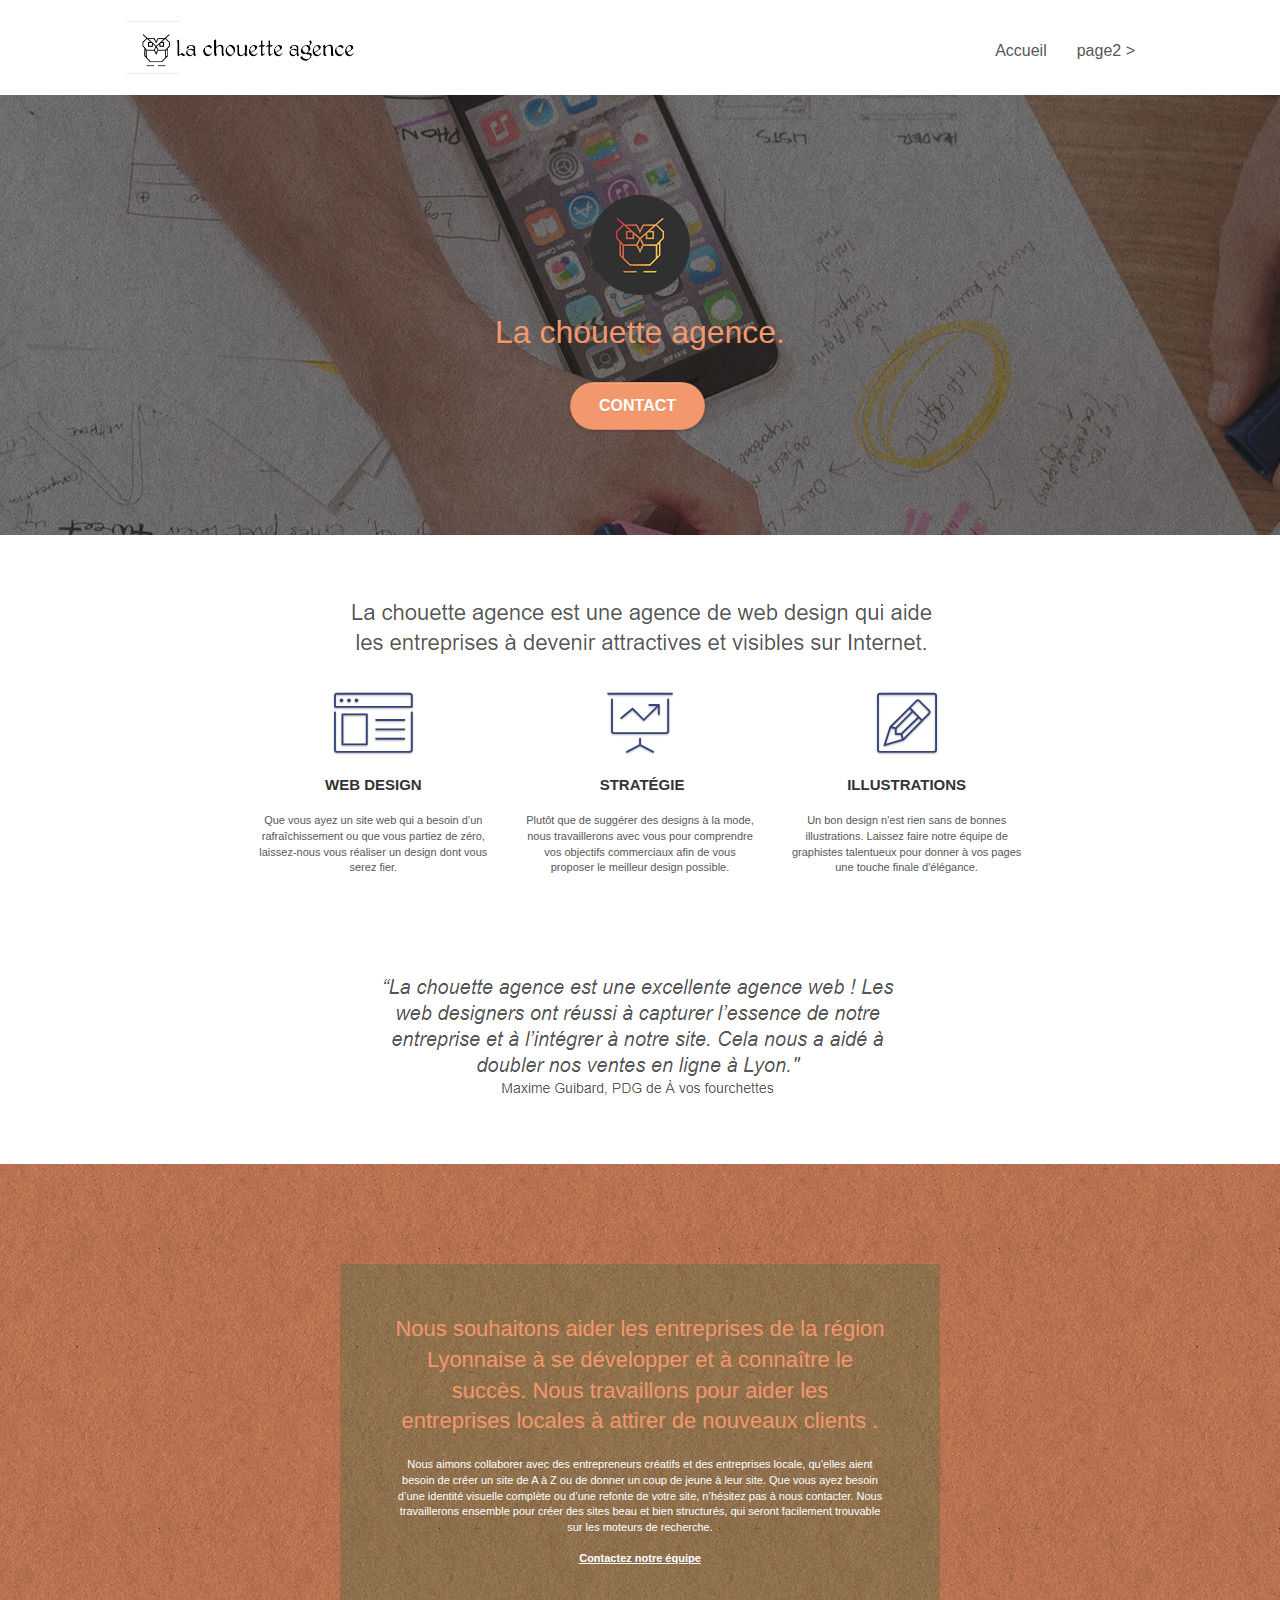
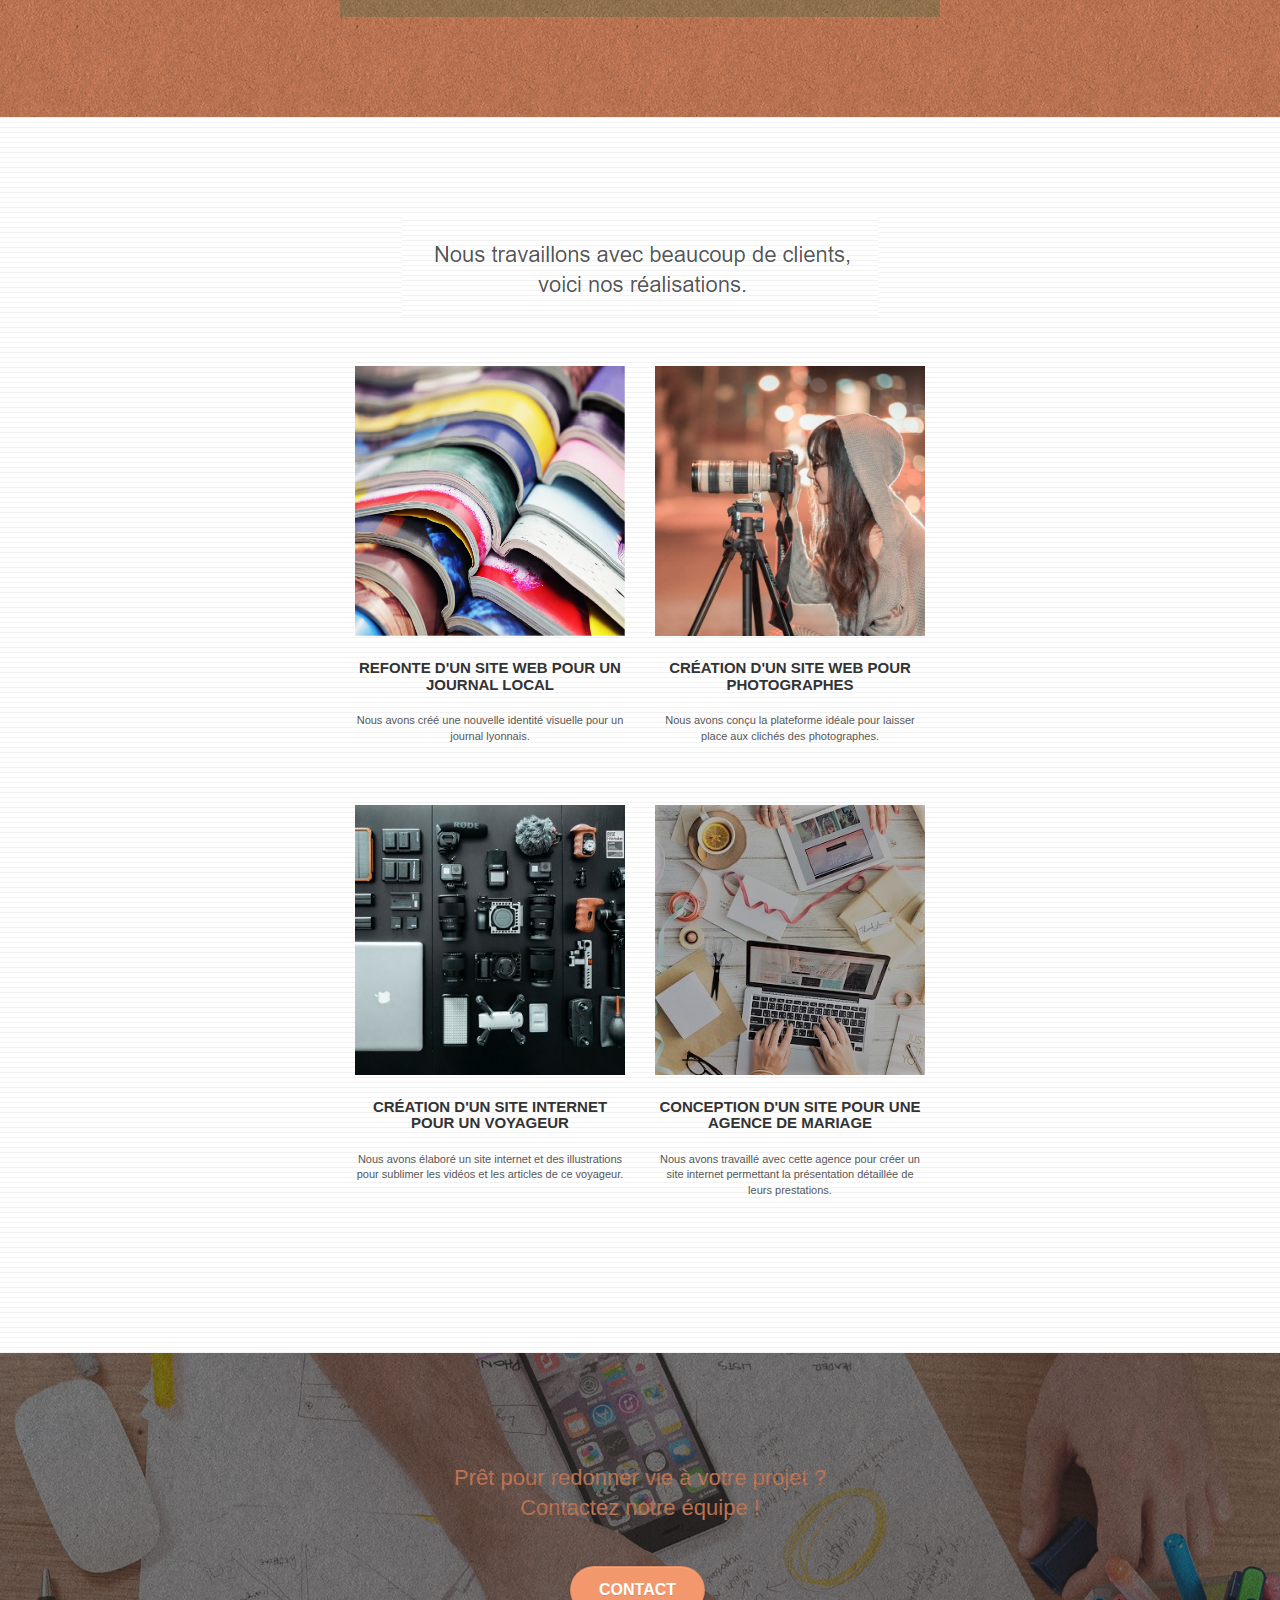
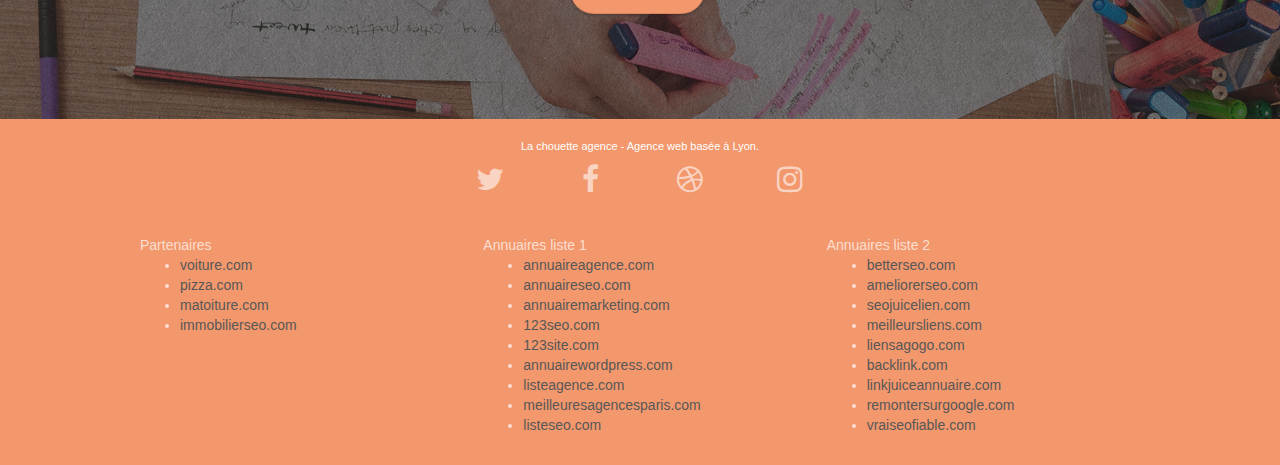
==== P4_02_code_source/index.html @ f6b71090 "first commit" ====
<!doctype html>
<html lang="Default">
<head>
    <meta charset="utf-8">
    <meta name="keywords" content="seo, google, site web, site internet, agence design paris, agence design, agence design,agence design,agence design,agence design,agence design,agence design,agence design,agence design">
    <meta name="description" content="">
    <meta name="viewport" content="width=device-width, initial-scale=1.0, viewport-fit=cover">
    <link rel="shortcut icon" type="image/png" href="favicon.jpg">
    
	<link rel="stylesheet" type="text/css" href="./css/bootstrap.css">
	<link rel="stylesheet" type="text/css" href="style.css">
	<link rel="stylesheet" type="text/css" href="./css/font-awesome.css">
	<link rel="stylesheet" type="text/css" href="./css/et-line.css">
	
    
	<script src="./js/jquery-2.1.0.js"></script>
	<script src="./js/bootstrap.js"></script>
	<script src="./js/blocs.js"></script>
	<script src="./js/jquery.touchSwipe.js" defer></script>
	<script src="./js/gmaps.js"></script>

    <title>.</title>

    
<!-- Analytics -->
 
<!-- Analytics END -->
    
</head>
<body>
<!-- Principal conteneur -->
<div class="page-container">
    
<!-- bloc-0 -->
<div class="bloc bgc-white l-bloc " id="bloc-0">
	<header class="container bloc-sm">

		<nav class="navbar row">
			<div class="navbar-header">
				<div class="keywords" style="color:#cccccc;font-size:1px;">Agence web à paris, stratégie web, web design, illustrations, design de site web, site web, web, internet, site internet, site</div>
				<a class="navbar-brand" href="index.html"><img src="img/la-chouette-agence.png" alt="paris web design logo agence web meilleure agence" height="40" /></a>
				<div class="keywords" style="color:#cccccc;font-size:1px;">Agence web à paris, stratégie web, web design, illustrations, design de site web, site web, web, internet, site internet, site</div>
				<button id="nav-toggle" type="button" class="ui-navbar-toggle navbar-toggle" data-toggle="collapse" data-target=".navbar-1">
					<span class="sr-only">Toggle navigation</span><span class="icon-bar"></span><span class="icon-bar"></span><span class="icon-bar"></span>
				</button>
			</div>
			<div class="collapse navbar-collapse navbar-1 special-dropdown-nav">
				<ul class="site-navigation nav navbar-nav">
					<li>
						<a href="index.html">Accueil</a>
					</li>
					<li>
					</li>
					<li>
						<a href="page2.html">page2 &gt;</a>
					</li>
				</ul>
			</div>
		</nav>
	</header>
</div>
<!-- bloc-0 END -->

<!-- bloc-1-presentation -->
<div class="bloc bgc-dark-slate-blue bg-banniere d-bloc bg-t-edge bloc-bg-texture texture-paper b-parallax" id="bloc-1-hero">
	<div class="container bloc-lg">
		<div class="row tight-width-whitespace">
			<div class="col-sm-12">
				<img src="img/logo.png" class="center-block image-resize-mode" width="100" alt="La chouette agence, agence web paris, création logo paris" />
				<h1 class="text-center hero-bloc-text tc-white ">
					La chouette agence.
				</h1>
				<div class="text-center">
					<a href="page2.html" class="btn btn-lg btn-clean btn-rd cta-hero btn-atomic-tangerine" id="cta-hero">Contact</a>
				</div>
			</div>
		</div>
	</div>
</div>
<!-- bloc-1-presentation END -->

<!-- bloc-2-services -->
<div class="bloc bgc-white l-bloc" id="bloc-2-services">
	<div class="container bloc-md">
		<div class="row">
			<div class="col-sm-12 text-center">
				<img alt="agence web, agence web paris, web design paris, stratégie web" src="img/title.png" />
			</div>
		</div>
		<div class="row voffset-lg med-width-whitespace">
			<div class="col-sm-4">
				<div class="text-center">
					<span class="et-icon-browser sm-shadow icon-dark-slate-blue icons icon-lg"></span>
				</div>
				<h3 class="mg-md text-center">
					Web design
				</h3>
				<p class="text-center ">
					Que vous ayez un site web qui a besoin d&rsquo;un rafraîchissement ou que vous partiez de zéro, laissez-nous vous réaliser un design dont vous serez fier.
				</p>
			</div>
			<div class="col-sm-4">
				<div class="text-center">
					<span class="et-icon-presentation sm-shadow icon-dark-slate-blue icons icon-lg"></span>
				</div>
				<h3 class="mg-md text-center">
					&nbsp;Stratégie
				</h3>
				<p class="text-center ">
					Plutôt que de suggérer des designs à la mode, nous travaillerons avec vous pour comprendre vos objectifs commerciaux afin de vous proposer le meilleur design possible.<br>
				</p>
			</div>
			<div class="col-sm-4">
				<div class="text-center">
					<span class="et-icon-edit sm-shadow icon-dark-slate-blue icons icon-lg"></span>
				</div>
				<h3 class="mg-md text-center">
					Illustrations
				</h3>
				<p class="text-center ">
					Un bon design n'est rien sans de bonnes illustrations. Laissez faire notre équipe de graphistes talentueux pour donner à vos pages une touche finale d'élégance.
				</p>
			</div>
		</div>
		<div class="row voffset-lg voffset">
			<div class="col-xs-12 col-md-8 col-md-offset-2 text-center">
				<img alt="agence web, agence web paris, web design paris, stratégie web" src="img/citation.png" />

			</div>
		</div>
	</div>
</div>
<!-- bloc-2-services END -->

<!-- bloc-3-what-i-do -->
<div class="bloc tc-white bgc-atomic-tangerine bg-presentation d-bloc bloc-bg-texture texture-paper b-parallax" id="bloc-3-what-i-do">
	<div class="container bloc-lg">
		<div class="row tight-width-whitespace black-background">
			<div class="col-sm-12">
				<h2 class="mg-md text-center tc-white">
					Nous souhaitons aider les entreprises de la région Lyonnaise à se développer et à connaître le succès. Nous travaillons pour aider les entreprises locales à attirer de nouveaux clients .<br>
				</h2>
				<p class="text-center white">
					Nous aimons collaborer avec des entrepreneurs créatifs et des entreprises locale, qu’elles aient besoin de créer un site de A à Z ou de donner un coup de jeune à leur site. Que vous ayez besoin d’une identité visuelle complète ou d’une refonte de votre site, n’hésitez pas à nous contacter. Nous travaillerons ensemble pour créer des sites beau et bien structurés, qui seront facilement trouvable sur les moteurs de recherche. <br><br><a class="ltc-white bold-link" href="page2.html">Contactez notre équipe</a><br>
				</p>
			</div>
		</div>
	</div>
</div>
<!-- bloc-3-what-i-do END -->

<!-- bloc-4-portfolio -->
<div class="bloc bgc-white bg-lines-h2-bg bg-repeat l-bloc" id="bloc-4-portfolio">
	<div class="container bloc-lg">
		<div class="row">
			<div class="col-sm-12 text-center">
				<img alt="agence web, agence web paris, web design paris, stratégie web" src="img/title2.png" />
			</div>
		</div>
		<div class="row tight-width-whitespace portfolio-row">
			<div class="col-sm-6">
				<a href="#" data-lightbox="img/1.jpg" data-gallery-id="gallery-1" data-caption="Refonte d'un site web pour un journal local" data-frame="snapshot-lb"><img src="img/1.jpg" alt="paris web design logo agence web meilleure agence et refonte site web journal" class="img-responsive portfolio-thumb" /></a>
				<h3 class="mg-md text-center">
					Refonte d'un site web pour un journal local
				</h3>
				<p class="text-center">
					Nous avons créé une nouvelle identité visuelle pour un journal lyonnais.
				</p>
			</div>
			<div class="col-sm-6">
				<a href="#" data-lightbox="img/2.jpg" data-gallery-id="gallery-1" data-caption="Création d'un site web pour photographes" data-frame="snapshot-lb"><img src="img/2.jpg" class="img-responsive portfolio-thumb" alt="paris web design logo agence web meilleure agence, Création d'un site web pour photographes" /></a>
				<h3 class="mg-md text-center">
					Création d'un site web pour photographes
				</h3>
				<p class="text-center">
					Nous avons conçu la plateforme idéale pour laisser place aux clichés des photographes.
				</p>
			</div>
		</div>
		<div class="row tight-width-whitespace portfolio-row">
			<div class="col-sm-6">
				<a href="#" data-lightbox="img/3.bmp" data-gallery-id="gallery-1" data-caption="Création d'un site internet pour un voyageur" data-frame="snapshot-lb"><img src="img/3.bmp" class="img-responsive portfolio-thumb" alt="paris web design logo agence web meilleure agence, Création d'un site web pour voyageur"/></a>
				<h3 class="mg-md text-center">
					Création d'un site internet pour un voyageur
				</h3>
				<p class="text-center">
					Nous avons élaboré un site internet et des illustrations pour sublimer les vidéos et les articles de ce voyageur.
				</p>
			</div>
			<div class="col-sm-6">
				<a href="#" data-lightbox="img/4.bmp" data-gallery-id="gallery-1" data-caption="Conception d'un site pour une agence de mariage" data-frame="snapshot-lb"><img src="img/4.bmp" class="img-responsive portfolio-thumb" alt="paris web design logo agence web meilleure agence, Création d'un site web pour agence de mariage" /></a>
				<h3 class="mg-md text-center">
					Conception d'un site pour une agence de mariage
				</h3>
				<p class="text-center">
					Nous avons travaillé avec cette agence pour créer un site internet permettant la présentation détaillée de leurs prestations.
				</p>
			</div>
		</div>
	</div>
</div>
<!-- bloc-4-portfolio END -->

<!-- bloc-5-cta -->
<div class="bloc bgc-dark-slate-blue bg-banniere d-bloc bloc-bg-texture texture-paper" id="bloc-5-cta">
	<div class="container bloc-lg">
		<div class="row">
			<h2 class="mg-md text-center tc-white">
				Prêt pour redonner vie à votre projet ?<br>Contactez notre équipe !
			</h2>
			<div class="col-sm-12 text-center">
				<a href="page2.html" class="btn btn-atomic-tangerine btn-clean btn-rd btn-lg cta-hero">Contact</a>
			</div>
		</div>
	</div>
</div>
<!-- bloc-5-cta END -->

<!-- Footer - bloc-8 -->
<div class="bloc bgc-atomic-tangerine d-bloc" id="bloc-8">
	<div class="container bloc-sm">
		<div class="row">
			<div class="col-sm-12">
				<p class="text-center white">
					La chouette agence - Agence web basée à Lyon.<br>
				</p>
				<div class="row row-no-gutters social">
					<div class="col-sm-3">
						<div class="text-center">
							<a class="social" href="index.html"><span class="fa fa-twitter icon-md"></span></a>
						</div>
					</div>
					<div class="col-sm-3">
						<div class="text-center">
							<a class="social" href="index.html"><span class="fa fa-facebook icon-md"></span></a>
						</div>
					</div>
					<div class="col-sm-3">
						<div class="text-center">
							<a class="social" href="index.html"><span class="fa fa-dribbble icon-md"></span></a>
						</div>
					</div>
					<div class="col-sm-3">
						<div class="text-center">
							<a class="social" href="index.html"><span class="fa fa-instagram icon-md"></span></a>
						</div>
					</div>
					<div class="keywords" style="color:#F3976C;">Agence web à paris, stratégie web, web design, illustrations, design de site web, site web, web, internet, site internet, site</div>
				</div>
				<div class="row">
					<div class="col-sm-4">
						Partenaires
							<ul>
								<li><a href="voiture.com">voiture.com</a></li>
								<li><a href="pizza.com">pizza.com</a></li>
								<li><a href="matoiture.com">matoiture.com</a></li>
								<li><a href="immobilierseo.com">immobilierseo.com</a></li>
							</ul>		
					</div>
					<div class="col-sm-4">
						Annuaires liste 1
						<ul>
							<li><a href="annuaireagence.com">annuaireagence.com</a></li>
							<li><a href="annuaireseo.com">annuaireseo.com</a></li>
							<li><a href="annuairemarketing.com">annuairemarketing.com</a></li>
							<li><a href="123seoture.com">123seo.com</a></li>
							<li><a href="123site.com">123site.com</a></li>
							<li><a href="annuairewordpress.com">annuairewordpress.com</a></li>
							<li><a href="listeagence.com">listeagence.com</a></li>
							<li><a href="meilleuresagencesparis.com">meilleuresagencesparis.com</a></li>
							<li><a href="listeseo.com">listeseo.com</a></li>
						</ul>
					</div>
					<div class="col-sm-4">
						Annuaires liste 2
						<ul>
							<li><a href="betterseo.com">betterseo.com</a></li>
							<li><a href="ameliorerseo.com">ameliorerseo.com</a></li>
							<li><a href="seojuicelien.com">seojuicelien.com</a></li>
							<li><a href="meilleursliens.com">meilleursliens.com</a></li>
							<li><a href="liensagogo.com">liensagogo.com</a></li>
							<li><a href="backlink.com">backlink.com</a></li>
							<li><a href="linkjuiceannuaire.com">linkjuiceannuaire.com</a></li>
							<li><a href="remontersurgoogle.com">remontersurgoogle.com</a></li>
							<li><a href="vraiseofiable.com">vraiseofiable.com</a></li>
						</ul>
					</div>
				</div>
			</div>
		</div>
	</div>
</div>
<!-- Footer - bloc-8 END -->

</div>
<!-- Principal conteneur END -->
    

</body>
</html>
---- P4_02_code_source/style.css ----
body {
    margin: 0;
    padding: 0;
    background: #FFF;
    overflow-x: hidden;
    -webkit-font-smoothing: antialiased;
    -moz-osx-font-smoothing: grayscale;
}

a,
button {
    transition: all .3s ease-in-out;
    outline: none!important;
}

a:hover {
    text-decoration: none;
    cursor: pointer;
}

#page-loading-blocs-notifaction {
    position: fixed;
    top: 0;
    bottom: 0;
    width: 100%;
    z-index: 100000;
    background: #FFFFFF url("img/pageload-spinner.gif") no-repeat center center;
}

.bloc {
    width: 100%;
    clear: both;
    background: 50% 50% no-repeat;
    padding: 0 50px;
    -webkit-background-size: cover;
    -moz-background-size: cover;
    -o-background-size: cover;
    background-size: cover;
    position: relative;
}

.bloc .container {
    padding-left: 0;
    padding-right: 0;
}

.bloc-lg {
    padding: 100px 50px;
}

.bloc-md {
    padding: 50px;
}

.bloc-sm {
    padding: 20px 50px;
}

.bg-center,
.bg-l-edge,
.bg-r-edge,
.bg-t-edge,
.bg-b-edge,
.bg-tl-edge,
.bg-bl-edge,
.bg-tr-edge,
.bg-br-edge,
.bg-repeat {
    -webkit-background-size: auto!important;
    -moz-background-size: auto!important;
    -o-background-size: auto!important;
    background-size: auto!important;
}

.bg-repeat {
    background: repeat;
}

.bg-t-edge {
    background: top no-repeat;
}

.bloc-bg-texture::before {
    content: "";
    background-size: 2px 2px;
    position: absolute;
    top: 0;
    bottom: 0;
    left: 0;
    right: 0;
}

.texture-paper::before {
    background: url("img/texture-paper.png");
    background-size: 280px 280px;
}

.b-parallax {
    background-attachment: fixed;
}

.d-bloc {
    color: rgba(255, 255, 255, .7);
}

.d-bloc button:hover {
    color: rgba(255, 255, 255, .9);
}

.d-bloc .icon-round,
.d-bloc .icon-square,
.d-bloc .icon-rounded,
.d-bloc .icon-semi-rounded-a,
.d-bloc .icon-semi-rounded-b {
    border-color: rgba(255, 255, 255, .9);
}

.d-bloc .divider-h span {
    border-color: rgba(255, 255, 255, .2);
}

.d-bloc .a-btn,
.d-bloc .navbar a,
.d-bloc .navbar-brand,
.d-bloc a .icon-sm,
.d-bloc a .icon-md,
.d-bloc a .icon-lg,
.d-bloc a .icon-xl,
.d-bloc h1 a,
.d-bloc h2 a,
.d-bloc h3 a,
.d-bloc h4 a,
.d-bloc h5 a,
.d-bloc h6 a,
.d-bloc p a {
    color: rgba(255, 255, 255, .6);
}

.d-bloc .a-btn:hover,
.d-bloc .navbar a:hover,
.d-bloc .navbar-brand:hover,
.d-bloc a:hover .icon-sm,
.d-bloc a:hover .icon-md,
.d-bloc a:hover .icon-lg,
.d-bloc a:hover .icon-xl,
.d-bloc h1 a:hover,
.d-bloc h2 a:hover,
.d-bloc h3 a:hover,
.d-bloc h4 a:hover,
.d-bloc h5 a:hover,
.d-bloc h6 a:hover,
.d-bloc p a:hover {
    color: rgba(255, 255, 255, 1);
}

.d-bloc .navbar-toggle .icon-bar {
    background: rgba(255, 255, 255, 1);
}

.d-bloc .btn-wire,
.d-bloc .btn-wire:hover {
    color: rgba(255, 255, 255, 1);
    border-color: rgba(255, 255, 255, 1);
}

.d-bloc .panel {
    color: rgba(0, 0, 0, .5);
}

.d-bloc .panel button:hover {
    color: rgba(0, 0, 0, .7);
}

.d-bloc .panel icon {
    border-color: rgba(0, 0, 0, .7);
}

.d-bloc .panel .divider-h span {
    border-color: rgba(0, 0, 0, .1);
}

.d-bloc .panel .a-btn {
    color: rgba(0, 0, 0, .6);
}

.d-bloc .panel .a-btn:hover {
    color: rgba(0, 0, 0, 1);
}

.d-bloc .panel .btn-wire,
.d-bloc .panel .btn-wire:hover {
    color: rgba(0, 0, 0, .7);
    border-color: rgba(0, 0, 0, .3);
}

.d-bloc .panel,
.l-bloc {
    color: rgba(0, 0, 0, .5);
}

.d-bloc .panel button:hover,
.l-bloc button:hover {
    color: rgba(0, 0, 0, .7);
}

.l-bloc .icon-round,
.l-bloc .icon-square,
.l-bloc .icon-rounded,
.l-bloc .icon-semi-rounded-a,
.l-bloc .icon-semi-rounded-b {
    border-color: rgba(0, 0, 0, .7);
}

.d-bloc .panel .divider-h span,
.l-bloc .divider-h span {
    border-color: rgba(0, 0, 0, .1);
}

.d-bloc .panel .a-btn,
.l-bloc .a-btn,
.l-bloc .navbar a,
.l-bloc .navbar-brand,
.l-bloc a .icon-sm,
.l-bloc a .icon-md,
.l-bloc a .icon-lg,
.l-bloc a .icon-xl,
.l-bloc h1 a,
.l-bloc h2 a,
.l-bloc h3 a,
.l-bloc h4 a,
.l-bloc h5 a,
.l-bloc h6 a,
.l-bloc p a {
    color: rgba(0, 0, 0, .6);
}

.d-bloc .panel .a-btn:hover,
.l-bloc .a-btn:hover,
.l-bloc .navbar a:hover,
.l-bloc .navbar-brand:hover,
.l-bloc a:hover .icon-sm,
.l-bloc a:hover .icon-md,
.l-bloc a:hover .icon-lg,
.l-bloc a:hover .icon-xl,
.l-bloc h1 a:hover,
.l-bloc h2 a:hover,
.l-bloc h3 a:hover,
.l-bloc h4 a:hover,
.l-bloc h5 a:hover,
.l-bloc h6 a:hover,
.l-bloc p a:hover {
    color: rgba(0, 0, 0, 1);
}

.l-bloc .navbar-toggle .icon-bar {
    color: rgba(0, 0, 0, .6);
}

.d-bloc .panel .btn-wire,
.d-bloc .panel .btn-wire:hover,
.l-bloc .btn-wire,
.l-bloc .btn-wire:hover {
    color: rgba(0, 0, 0, .7);
    border-color: rgba(0, 0, 0, .3);
}

.voffset {
    margin-top: 30px;
}

.voffset-lg {
    margin-top: 80px;
}

.row-no-gutters {
    margin-right: 0;
    margin-left: 0;
}

.row.row-no-gutters > [class^="col-"],
.row.row-no-gutters > [class*=" col-"] {
    padding-right: 0;
    padding-left: 0;
}

#bloc-1-hero h1 {
    font-size: 32px;
}

.navbar {
    margin-bottom: 0;
    z-index: 1;
}

.navbar-brand {
    height: auto;
    padding: 3px 15px;
    font-size: 25px;
    font-weight: normal;
    font-weight: 600;
    line-height: 44px;
}

.navbar-brand img {
    max-height: 200px;
    margin: 0 5px 0 0;
    display: inline;
}

.navbar-brand img[src$=svg] {
    min-width: 100px;
}

.nav-center .navbar-brand img {
    margin: 0;
}

.navbar .nav {
    padding-top: 2px;
    margin-right: -16px;
    float: right;
    z-index: 1;
}

.nav > li {
    float: left;
    margin-top: 4px;
    font-size: 16px;
}

.navbar-nav .open .dropdown-menu > li > a {
    text-align: inherit;
}

.nav > li a:hover,
.nav > li a:focus {
    background: transparent;
}

.navbar-toggle {
    margin: 10px 10px 0 0;
    border: 0px;
}

.navbar-toggle:hover {
    background: transparent!important;
}

.navbar-toggle .icon-bar {
    background-color: rgba(0, 0, 0, .5);
    width: 26px;
}

.nav-invert .navbar .nav {
    float: left;
}

.nav-invert .navbar-header,
.nav-invert .navbar-brand {
    float: right;
    position: relative;
    z-index: 2;
}

@media (min-width: 768px) {
    .site-navigation {
        position: absolute;
        top: 50%;
        right: 20px;
        transform: translate(0, -50%);
        -webkit-transform: translateY(-50%);
    }
    .nav > li .dropdown-menu a,
    .nav > li .dropdown-menu a:hover {
        color: #484848;
    }
    .nav-invert .site-navigation {
        left: 0;
        right: 0;
    }
    .nav-center {
        text-align: center;
    }
    .nav-center .navbar-header {
        width: 100%;
    }
    .nav-center .navbar-header,
    .nav-center .navbar-brand,
    .nav-center .nav > li {
        float: none;
        display: inline-block;
    }
    .nav-center .site-navigation {
        position: relative;
        width: 100%;
        right: 0;
        margin-right: 0px;
        margin-top: 20px;
    }
    .nav-center.mini-nav .navbar-toggle {
        float: none;
        margin: 10px auto 0;
    }
}

.nav > li > .dropdown a {
    background: none!important;
    display: block;
    padding: 14px 15px;
}

nav .caret {
    margin: 0 5px;
}

.dropdown-menu .dropdown-menu {
    top: -8px;
    left: 100%;
}

.dropdown-menu .dropmenu-flow-right {
    top: 100%;
    left: 0;
    margin-left: -1px;
    border-top-left-radius: 0;
    border-top-right-radius: 0;
}

.dropdown-menu .dropdown span {
    border: 4px solid black;
    border-top-color: transparent;
    border-right-color: transparent;
    border-bottom-color: transparent;
    margin: 6px -5px 0 0!important;
    float: right;
}

.mg-md {
    margin-top: 10px;
    margin-bottom: 20px;
}

.mg-lg {
    margin-top: 10px;
    margin-bottom: 40px;
}

.btn {
    margin: 0 5px 5px 0;
}

.btn.pull-right {
    margin: 0 0 5px 5px;
}

.btn-d,
.btn-d:hover,
.btn-d:focus {
    color: #FFF;
    background: rgba(0, 0, 0, .3);
}

button {
    outline: none!important;
}

.btn-rd {
    border-radius: 40px;
}

.btn-clean {
    border: 1px solid rgba(0, 0, 0, .08);
    border-bottom-color: rgba(0, 0, 0, .1);
    text-shadow: 0 1px 0 rgba(0, 0, 1, .1);
    box-shadow: 0 1px 3px rgba(0, 0, 1, .25), inset 0 1px 0 0 rgba(255, 255, 255, .15);
}

.icon-md {
    font-size: 30px!important;
}

.icon-lg {
    font-size: 60px!important;
}

.sm-shadow {
    text-shadow: 0 1px 2px rgba(0, 0, 0, .3);
}

.panel-sq,
.panel-sq .panel-heading,
.panel-sq .panel-footer {
    border-radius: 0;
}

.panel-rd {
    border-radius: 30px;
}

.panel-rd .panel-heading {
    border-radius: 29px 29px 0 0;
}

.panel-rd .panel-footer {
    border-radius: 0 0 29px 29px;
}

.form-control {
    border-color: rgba(0, 0, 0, .1);
    box-shadow: none;
}

.scrollToTop {
    width: 40px;
    height: 40px;
    position: fixed;
    bottom: 20px;
    right: 20px;
    opacity: 0;
    z-index: 500;
    transition: all .3s ease-in-out;
}

.scrollToTop span {
    margin-top: 6px;
}

.showScrollTop {
    font-size: 14px;
    opacity: 1;
}

a[data-lightbox] {
    position: relative;
    display: block;
    text-align: center;
}

a[data-lightbox]:hover::before {
    content: "+";
    font-family: "HelveticaNeue-Light", "Helvetica Neue Light", "Helvetica Neue", Helvetica, Arial;
    font-size: 32px;
    width: 50px;
    height: 50px;
    margin-left: -25px;
    border-radius: 50%;
    background: rgba(0, 0, 0, .6);
    color: #FFF;
    font-weight: 100;
    z-index: 1;
    position: absolute;
    top: 50%;
    transform: translateY(-50%);
    -webkit-transform: translateY(-50%);
}

a[data-lightbox]:hover img {
    opacity: 0.6;
    -webkit-animation-fill-mode: none;
    animation-fill-mode: none;
}

#lightbox-modal {
    display: flex;
    align-items: center;
}

#lightbox-modal .modal-dialog {
    width: 90%;
    max-width: 900px;
    margin: 0 auto 0;
}

#lightbox-modal .modal-dialog img {
    max-height: 90vh;
    margin: 0 auto;
}

.lightbox-caption {
    padding: 20px;
    color: #FFF;
    background: rgba(0, 0, 0, .5);
    position: absolute;
    left: 15px;
    right: 15px;
    bottom: 5px;
}

.close-lightbox {
    color: #FFF;
    font-size: 30px;
    position: absolute;
    top: 20px;
    right: 20px;
    z-index: 20;
    background: rgba(0, 0, 0, .5);
    border: none;
    line-height: 30px;
    padding: 0 9px 5px;
    opacity: 0.3;
}

.close-lightbox:hover,
.next-lightbox:hover,
.prev-lightbox:hover {
    opacity: 1.0;
    color: #FFF;
}

.next-lightbox,
.prev-lightbox {
    font-size: 20px;
    color: rgba(255, 255, 255, .9);
    background: rgba(0, 0, 0, .5);
    transition: all .2s ease-in-out;
    position: absolute;
    top: 45%;
    z-index: 1;
    opacity: 0.4;
}

.next-lightbox {
    padding: 6px 8px 1px 13px;
    right: 25px;
}

.prev-lightbox {
    padding: 6px 13px 1px 10px;
    left: 25px;
}

.snapshot-lb .modal-body {
    padding-bottom: 45px;
}

.snapshot-lb .lightbox-caption {
    padding: 0;
    color: rgba(0, 0, 0, .5);
    background: none;
}

h1,
h2,
h3,
h4,
h5,
h6,
p,
label,
.btn,
a {
    font-family: "helvetica";
    font-weight: 400;
    color: #575757!important;
}

.container {
    max-width: 1000px;
}

.hero-bloc-text {
    font-size: 38px;
}

.hero-bloc-text-sub {
    font-size: 36px;
}

.statement-bloc-text {
    line-height: 26px;
    font-style: italic;
    font-size: 20px;
    text-align: center;
    font-weight: lighter;
    max-width: 520px;
    margin: auto auto auto auto;
}

p {
    font-size: 11px;
}

.tight-width-whitespace {
    max-width: 600px;
    margin: auto auto auto auto;
}

.h1 {
    font-size: 20px;
    font-family: "Open Sans";
}

.cta-hero {
    margin-top: 22px;
    color: #FFFFFF!important;
    text-transform: uppercase;
    padding: 12px 28px 12px 28px;
    font-size: 16px;
    font-weight: 700;
}

.social {
    max-width: 400px;
    margin: auto auto auto auto;
}

h2 {
    font-size: 22px;
    line-height: 1.4em;
}

h3 {
    font-size: 15px;
    text-transform: uppercase;
    font-weight: 700;
    color: #333333!important;
}

.med-width-whitespace {
    max-width: 800px;
    margin: auto auto auto auto;
    box-shadow: 0px 0px 0px #000000;
}

h1 {
    color: #333333!important;
}

h4 {
    color: #333333!important;
}

.icons {
    margin-bottom: 14px;
    margin-top: 24px;
}

.white {
    color: #FFFFFF!important;
}

.portfolio-thumb {
    margin-bottom: 24px;
}

.portfolio-row {
    margin-bottom: 44px;
    margin-top: 50px;
}

.avatar {
    box-shadow: 0px 4px 9px rgba(0, 0, 0, 0.3);
}

.black-background {
    background-color: rgba(165, 147, 99, 0.7);
    padding: 40px 40px 40px 40px;
}

.bold-link {
    font-weight: 900;
    text-decoration: underline!important;
}

.bgc-white {
    background-color: #FFFFFF;
}

.bgc-dark-slate-blue {
    background-color: #364577;
}

.bgc-atomic-tangerine {
    background-color: #F3976C;
}

.tc-white {
    color: #F3976C!important;
}

.btn-atomic-tangerine {
    background: #F3976C;
    color: #FFFFFF!important;
}

.btn-atomic-tangerine:hover {
    background: #c27956!important;
    color: #FFFFFF!important;
}

.ltc-white {
    color: #FFFFFF!important;
}

.ltc-white:hover {
    color: #cccccc!important;
}

.ltc-atomic-tangerine {
    color: #F3976C!important;
}

.ltc-atomic-tangerine:hover {
    color: #c27956!important;
}

.icon-dark-slate-blue {
    color: #364577!important;
    border-color: #364577!important;
}

.bg-dots-bg {
    background-image: url("img/dots-bg.png");
}

.bg-lines-h2-bg {
    background-image: url("img/lines-h2-bg.png");
}

.bg-banniere {
    background-image: url("img/la-chouette-agence-banniere.jpg");
}

.bg-presentation {
    background-image: url("img/image-de-presentation.bmp");
}

@media (max-width: 1024px) {
    .bloc {
        padding-left: 20px;
        padding-right: 20px;
    }
    .bloc.full-width-bloc,
    .bloc-tile-2.full-width-bloc .container,
    .bloc-tile-3.full-width-bloc .container,
    .bloc-tile-4.full-width-bloc .container {
        padding-left: 0;
        padding-right: 0;
    }
}

@media (max-width: 992px) and (min-width: 768px) {
    .navbar .nav {
        max-width: 80%
    }
    .nav-center.navbar .nav {
        max-width: 100%
    }
}

@media only screen and (min-device-width: 768px) and (max-device-width: 1024px) and (orientation: landscape) {
    .b-parallax {
        background-attachment: scroll;
    }
}

@media only screen and (min-device-width: 1024px) and (max-device-width: 1366px) and (-webkit-min-device-pixel-ratio: 1.5) {
    .b-parallax {
        background-attachment: scroll;
    }
}

@media (max-width: 991px) {
    .container {
        width: 100%;
    }
    .b-parallax {
        background-attachment: scroll;
    }
    .page-container,
    #hero-bloc {
        overflow-x: hidden;
        position: relative;
    }
    .bloc {
        padding-left: constant(safe-area-inset-left);
        padding-right: constant(safe-area-inset-right);
    }
    .bloc-group,
    .bloc-group .bloc {
        display: block;
        width: 100%;
    }
    .bloc-fill-screen .fill-bloc-top-edge,
    .bloc-fill-screen .fill-bloc-bottom-edge {
        padding: 0 20px;
        padding-left: constant(safe-area-inset-left);
        padding-right: constant(safe-area-inset-right);
    }
}

@media (max-width: 767px) {
    .page-container {
        overflow-x: hidden;
        position: relative;
    }
    h1,
    h2,
    h3,
    h4,
    h5,
    h6,
    p,
    #disqus_thread {
        padding-left: 10px!important;
        padding-right: 10px!important;
    }
    .b-parallax {
        background-attachment: scroll;
    }
    .navbar .nav {
        padding-top: 0;
        border-top: 1px solid rgba(0, 0, 0, .2);
        float: none!important;
    }
    .navbar.row {
        margin-left: 0;
        margin-right: 0;
    }
    .site-navigation {
        position: inherit;
        transform: none;
        -webkit-transform: none;
        -ms-transform: none;
    }
    .nav > li {
        margin-top: 0;
        border-bottom: 1px solid rgba(0, 0, 0, .1);
        background: rgba(0, 0, 0, .05);
        text-align: left;
        padding-left: 15px;
        width: 100%;
    }
    .nav > li:hover {
        background: rgba(0, 0, 0, .08);
    }
    .dropdown .dropdown a .caret {
        float: none;
        margin: 5px 0 0 10px!important;
        border: 4px solid black;
        border-bottom-color: transparent;
        border-right-color: transparent;
        border-left-color: transparent;
    }
    #hero-bloc .navbar .nav {
        background: rgba(0, 0, 0, .8);
    }
    #hero-bloc .navbar .nav a {
        color: rgba(255, 255, 255, .6);
    }
    .hero {
        padding: 50px 0;
    }
    .hero-nav {
        left: -1px;
        right: -1px;
    }
    .navbar-collapse {
        padding: 0;
        overflow-x: hidden;
        -webkit-box-shadow: none;
        box-shadow: none;
    }
    .navbar-brand img {
        max-height: 40px;
        width: auto;
    }
    .nav-invert .navbar-header {
        float: none;
        width: 100%;
    }
    .nav-invert .navbar-toggle {
        float: left;
        margin-left: 10px;
    }
    .bloc {
        padding-left: 0;
        padding-right: 0;
    }
    .bloc-xxl,
    .bloc-xl,
    .bloc-lg {
        padding: 40px 0;
    }
    .bloc-sm,
    .bloc-md {
        padding-left: 0;
        padding-right: 0;
    }
    .bloc-tile-2 .container,
    .bloc-tile-3 .container,
    .bloc-tile-4 .container,
    .bloc-fill-screen .fill-bloc-top-edge,
    .bloc-fill-screen .fill-bloc-bottom-edge {
        padding-left: 0;
        padding-right: 0;
    }
    .a-block {
        padding: 0 10px;
    }
    .btn-dwn {
        display: none;
    }
    .voffset {
        margin-top: 5px;
    }
    .voffset-md {
        margin-top: 20px;
    }
    .voffset-lg {
        margin-top: 30px;
    }
    form {
        padding: 5px;
    }
    .close-lightbox {
        display: inline-block;
    }
    .blocsapp-device-iphone5 {
        background-size: 216px 425px;
        padding-top: 60px;
        width: 216px;
        height: 425px;
    }
    .blocsapp-device-iphone5 img {
        width: 180px;
        height: 320px;
    }
}

@media (max-width: 400px) {
    .bloc {
        padding-left: 0;
        padding-right: 0;
    }
}

@media (max-width: 767px) {
    .bloc-mob-center-text {
        text-align: center;
    }
}
---- P4_02_code_source/css/et-line.css ----
@font-face {
    font-family: et-line;
    src: url(../fonts/et-line.eot);
    src: url(../fonts/et-line.eot?#iefix) format('embedded-opentype'), url(../fonts/et-line.woff) format('woff'), url(../fonts/et-line.ttf) format('truetype'), url(../fonts/et-line.svg#et-line) format('svg');
    font-weight: 400;
    font-style: normal
}

.et-icon-adjustments,
.et-icon-alarmclock,
.et-icon-anchor,
.et-icon-aperture,
.et-icon-attachment,
.et-icon-bargraph,
.et-icon-basket,
.et-icon-beaker,
.et-icon-bike,
.et-icon-book-open,
.et-icon-briefcase,
.et-icon-browser,
.et-icon-calendar,
.et-icon-camera,
.et-icon-caution,
.et-icon-chat,
.et-icon-circle-compass,
.et-icon-clipboard,
.et-icon-clock,
.et-icon-cloud,
.et-icon-compass,
.et-icon-desktop,
.et-icon-dial,
.et-icon-document,
.et-icon-documents,
.et-icon-download,
.et-icon-dribbble,
.et-icon-edit,
.et-icon-envelope,
.et-icon-expand,
.et-icon-facebook,
.et-icon-flag,
.et-icon-focus,
.et-icon-gears,
.et-icon-genius,
.et-icon-gift,
.et-icon-global,
.et-icon-globe,
.et-icon-googleplus,
.et-icon-grid,
.et-icon-happy,
.et-icon-hazardous,
.et-icon-heart,
.et-icon-hotairballoon,
.et-icon-hourglass,
.et-icon-key,
.et-icon-laptop,
.et-icon-layers,
.et-icon-lifesaver,
.et-icon-lightbulb,
.et-icon-linegraph,
.et-icon-linkedin,
.et-icon-lock,
.et-icon-magnifying-glass,
.et-icon-map,
.et-icon-map-pin,
.et-icon-megaphone,
.et-icon-mic,
.et-icon-mobile,
.et-icon-newspaper,
.et-icon-notebook,
.et-icon-paintbrush,
.et-icon-paperclip,
.et-icon-pencil,
.et-icon-phone,
.et-icon-picture,
.et-icon-pictures,
.et-icon-piechart,
.et-icon-presentation,
.et-icon-pricetags,
.et-icon-printer,
.et-icon-profile-female,
.et-icon-profile-male,
.et-icon-puzzle,
.et-icon-quote,
.et-icon-recycle,
.et-icon-refresh,
.et-icon-ribbon,
.et-icon-rss,
.et-icon-sad,
.et-icon-scissors,
.et-icon-scope,
.et-icon-search,
.et-icon-shield,
.et-icon-speedometer,
.et-icon-strategy,
.et-icon-streetsign,
.et-icon-tablet,
.et-icon-target,
.et-icon-telescope,
.et-icon-toolbox,
.et-icon-tools,
.et-icon-tools-2,
.et-icon-trophy,
.et-icon-tumblr,
.et-icon-twitter,
.et-icon-upload,
.et-icon-video,
.et-icon-wallet,
.et-icon-wine {
    font-family: et-line;
    speak: none;
    font-style: normal;
    font-weight: 400;
    font-variant: normal;
    text-transform: none;
    line-height: 1;
    -webkit-font-smoothing: antialiased;
    -moz-osx-font-smoothing: grayscale;
    display: inline-block
}

.et-icon-mobile:before {
    content: "\e000"
}

.et-icon-laptop:before {
    content: "\e001"
}

.et-icon-desktop:before {
    content: "\e002"
}

.et-icon-tablet:before {
    content: "\e003"
}

.et-icon-phone:before {
    content: "\e004"
}

.et-icon-document:before {
    content: "\e005"
}

.et-icon-documents:before {
    content: "\e006"
}

.et-icon-search:before {
    content: "\e007"
}

.et-icon-clipboard:before {
    content: "\e008"
}

.et-icon-newspaper:before {
    content: "\e009"
}

.et-icon-notebook:before {
    content: "\e00a"
}

.et-icon-book-open:before {
    content: "\e00b"
}

.et-icon-browser:before {
    content: "\e00c"
}

.et-icon-calendar:before {
    content: "\e00d"
}

.et-icon-presentation:before {
    content: "\e00e"
}

.et-icon-picture:before {
    content: "\e00f"
}

.et-icon-pictures:before {
    content: "\e010"
}

.et-icon-video:before {
    content: "\e011"
}

.et-icon-camera:before {
    content: "\e012"
}

.et-icon-printer:before {
    content: "\e013"
}

.et-icon-toolbox:before {
    content: "\e014"
}

.et-icon-briefcase:before {
    content: "\e015"
}

.et-icon-wallet:before {
    content: "\e016"
}

.et-icon-gift:before {
    content: "\e017"
}

.et-icon-bargraph:before {
    content: "\e018"
}

.et-icon-grid:before {
    content: "\e019"
}

.et-icon-expand:before {
    content: "\e01a"
}

.et-icon-focus:before {
    content: "\e01b"
}

.et-icon-edit:before {
    content: "\e01c"
}

.et-icon-adjustments:before {
    content: "\e01d"
}

.et-icon-ribbon:before {
    content: "\e01e"
}

.et-icon-hourglass:before {
    content: "\e01f"
}

.et-icon-lock:before {
    content: "\e020"
}

.et-icon-megaphone:before {
    content: "\e021"
}

.et-icon-shield:before {
    content: "\e022"
}

.et-icon-trophy:before {
    content: "\e023"
}

.et-icon-flag:before {
    content: "\e024"
}

.et-icon-map:before {
    content: "\e025"
}

.et-icon-puzzle:before {
    content: "\e026"
}

.et-icon-basket:before {
    content: "\e027"
}

.et-icon-envelope:before {
    content: "\e028"
}

.et-icon-streetsign:before {
    content: "\e029"
}

.et-icon-telescope:before {
    content: "\e02a"
}

.et-icon-gears:before {
    content: "\e02b"
}

.et-icon-key:before {
    content: "\e02c"
}

.et-icon-paperclip:before {
    content: "\e02d"
}

.et-icon-attachment:before {
    content: "\e02e"
}

.et-icon-pricetags:before {
    content: "\e02f"
}

.et-icon-lightbulb:before {
    content: "\e030"
}

.et-icon-layers:before {
    content: "\e031"
}

.et-icon-pencil:before {
    content: "\e032"
}

.et-icon-tools:before {
    content: "\e033"
}

.et-icon-tools-2:before {
    content: "\e034"
}

.et-icon-scissors:before {
    content: "\e035"
}

.et-icon-paintbrush:before {
    content: "\e036"
}

.et-icon-magnifying-glass:before {
    content: "\e037"
}

.et-icon-circle-compass:before {
    content: "\e038"
}

.et-icon-linegraph:before {
    content: "\e039"
}

.et-icon-mic:before {
    content: "\e03a"
}

.et-icon-strategy:before {
    content: "\e03b"
}

.et-icon-beaker:before {
    content: "\e03c"
}

.et-icon-caution:before {
    content: "\e03d"
}

.et-icon-recycle:before {
    content: "\e03e"
}

.et-icon-anchor:before {
    content: "\e03f"
}

.et-icon-profile-male:before {
    content: "\e040"
}

.et-icon-profile-female:before {
    content: "\e041"
}

.et-icon-bike:before {
    content: "\e042"
}

.et-icon-wine:before {
    content: "\e043"
}

.et-icon-hotairballoon:before {
    content: "\e044"
}

.et-icon-globe:before {
    content: "\e045"
}

.et-icon-genius:before {
    content: "\e046"
}

.et-icon-map-pin:before {
    content: "\e047"
}

.et-icon-dial:before {
    content: "\e048"
}

.et-icon-chat:before {
    content: "\e049"
}

.et-icon-heart:before {
    content: "\e04a"
}

.et-icon-cloud:before {
    content: "\e04b"
}

.et-icon-upload:before {
    content: "\e04c"
}

.et-icon-download:before {
    content: "\e04d"
}

.et-icon-target:before {
    content: "\e04e"
}

.et-icon-hazardous:before {
    content: "\e04f"
}

.et-icon-piechart:before {
    content: "\e050"
}

.et-icon-speedometer:before {
    content: "\e051"
}

.et-icon-global:before {
    content: "\e052"
}

.et-icon-compass:before {
    content: "\e053"
}

.et-icon-lifesaver:before {
    content: "\e054"
}

.et-icon-clock:before {
    content: "\e055"
}

.et-icon-aperture:before {
    content: "\e056"
}

.et-icon-quote:before {
    content: "\e057"
}

.et-icon-scope:before {
    content: "\e058"
}

.et-icon-alarmclock:before {
    content: "\e059"
}

.et-icon-refresh:before {
    content: "\e05a"
}

.et-icon-happy:before {
    content: "\e05b"
}

.et-icon-sad:before {
    content: "\e05c"
}

.et-icon-facebook:before {
    content: "\e05d"
}

.et-icon-twitter:before {
    content: "\e05e"
}

.et-icon-googleplus:before {
    content: "\e05f"
}

.et-icon-rss:before {
    content: "\e060"
}

.et-icon-tumblr:before {
    content: "\e061"
}

.et-icon-linkedin:before {
    content: "\e062"
}

.et-icon-dribbble:before {
    content: "\e063"
}
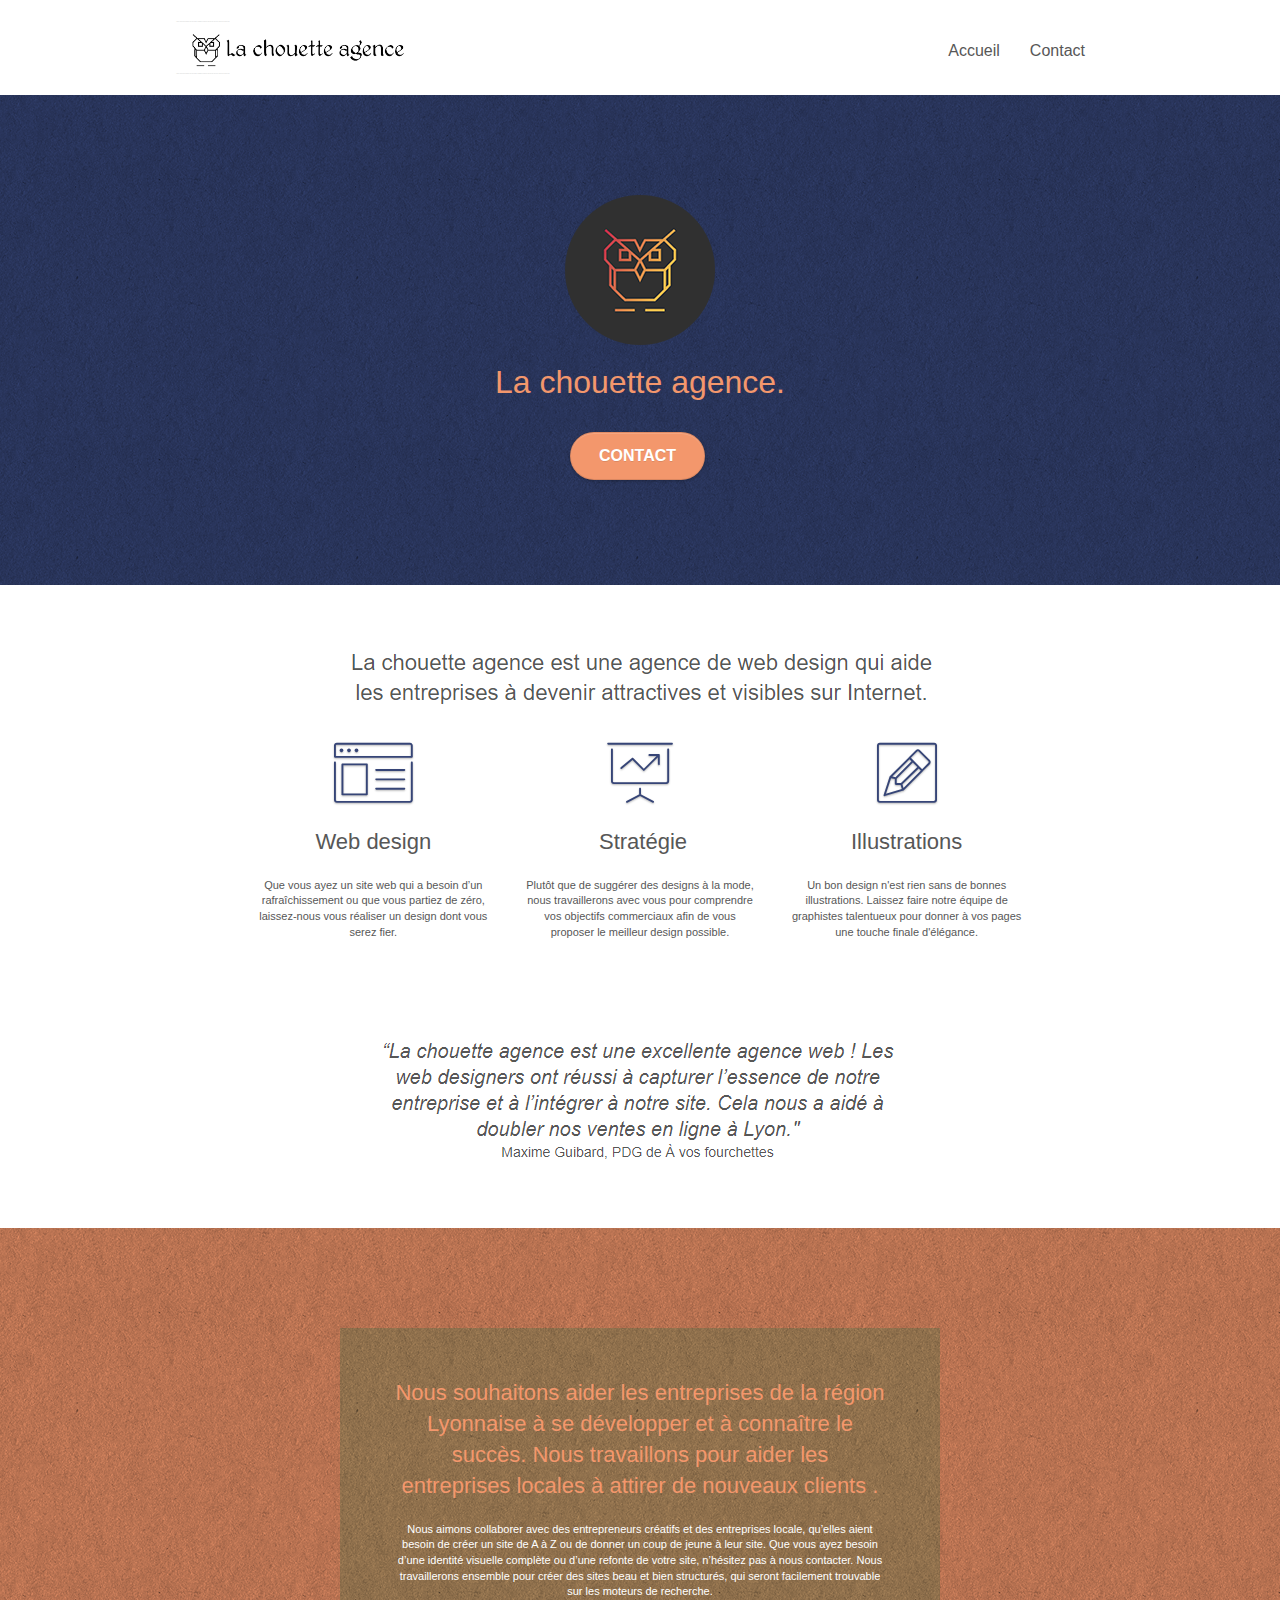
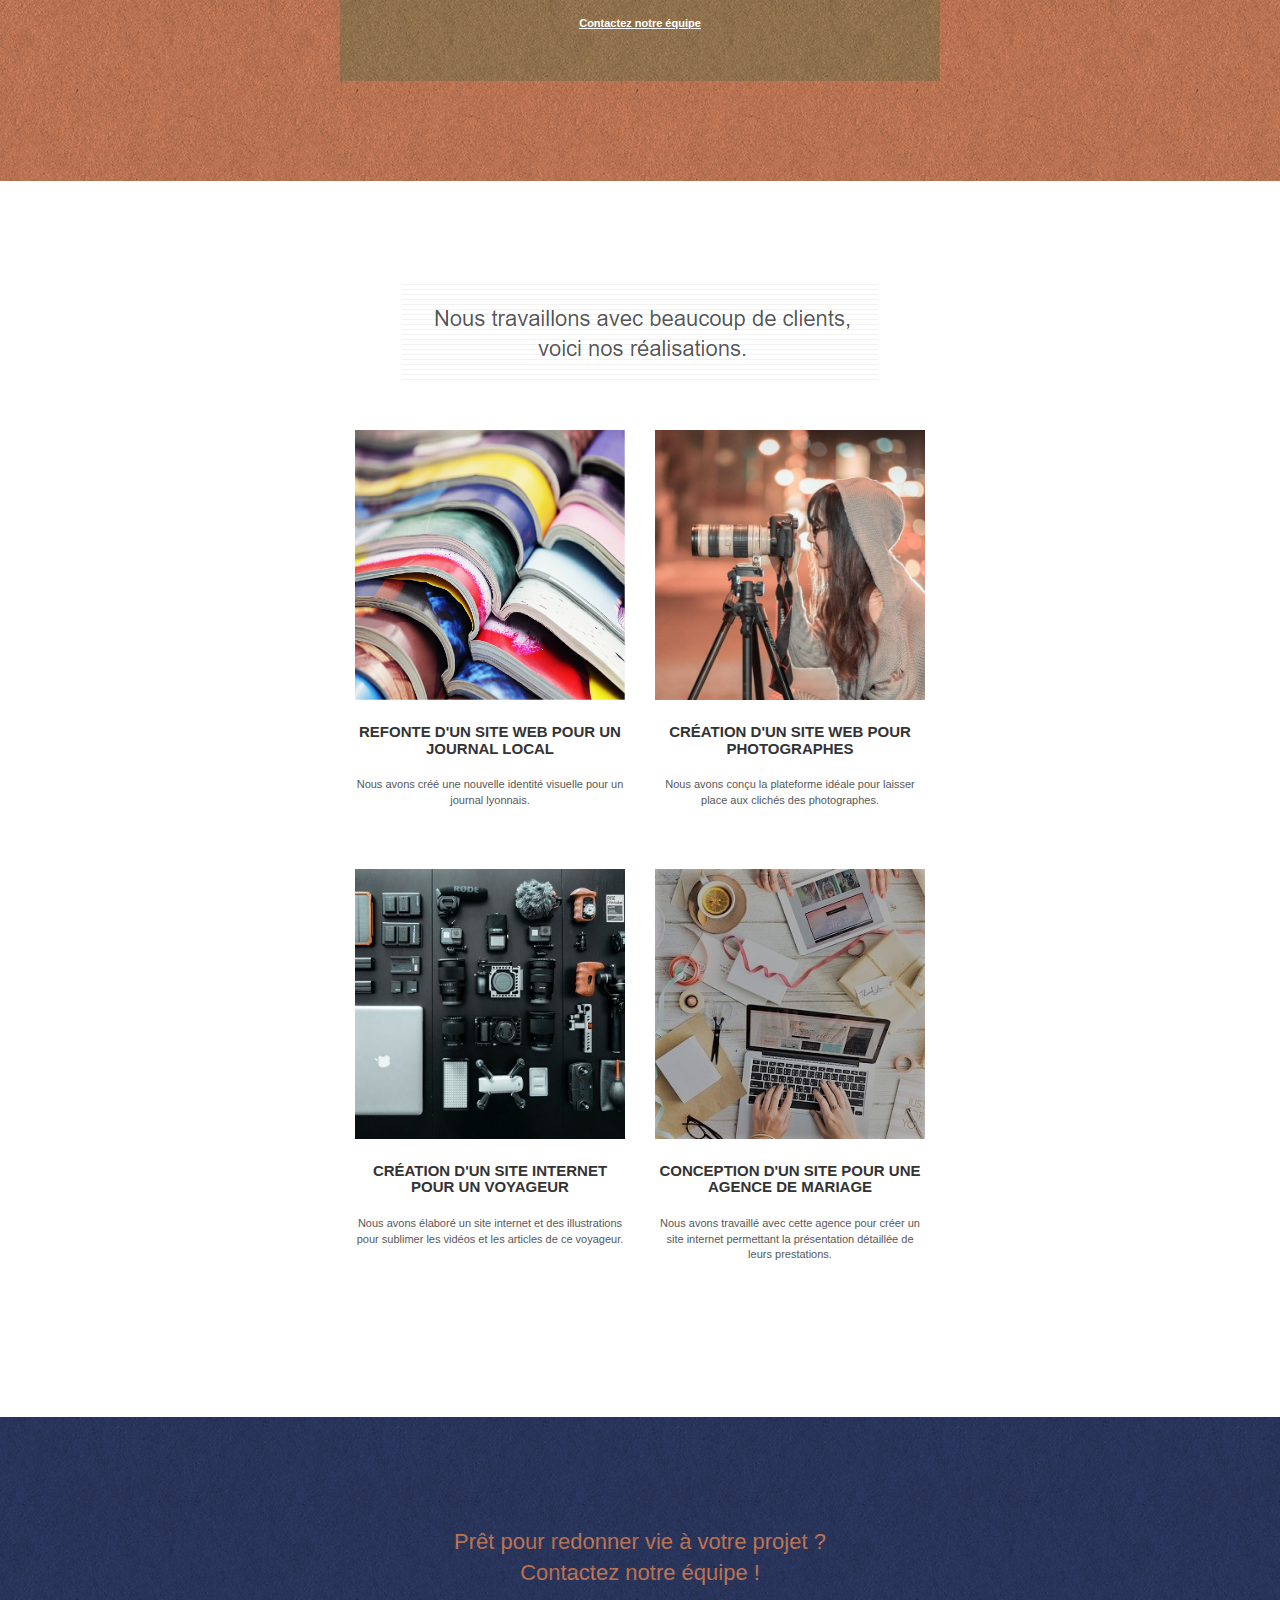
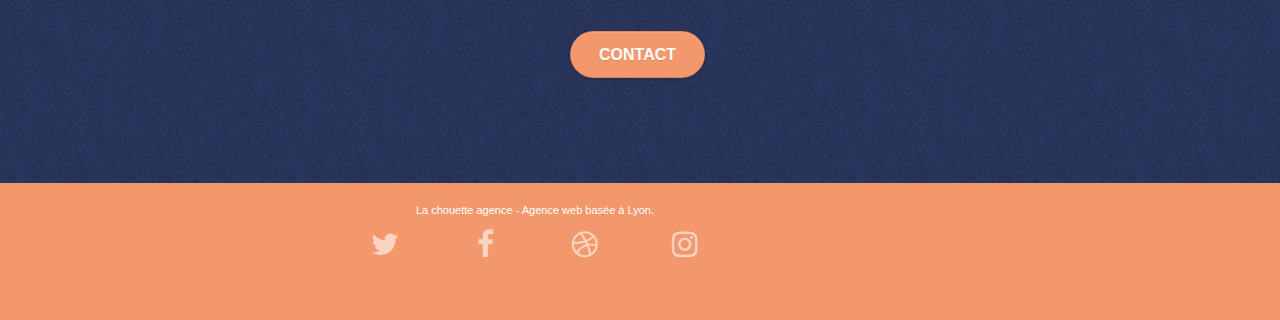
==== commit 5657a4cb: "first commit" ====
--- a/P4_02_code_source/index.html
+++ b/P4_02_code_source/index.html
@@ -11,6 +11,7 @@
 	<link rel="stylesheet" type="text/css" href="style.css">
 	<link rel="stylesheet" type="text/css" href="./css/font-awesome.css">
 	<link rel="stylesheet" type="text/css" href="./css/et-line.css">
+	<link rel="stylesheet" type="text/css" href="./css/style.css">
 	
     
 	<script src="./js/jquery-2.1.0.js"></script>
@@ -19,7 +20,7 @@
 	<script src="./js/jquery.touchSwipe.js" defer></script>
 	<script src="./js/gmaps.js"></script>
 
-    <title>.</title>
+    <title>La chouette agence</title>
 
     
 <!-- Analytics -->
@@ -32,8 +33,7 @@
 <div class="page-container">
     
 <!-- bloc-0 -->
-<div class="bloc bgc-white l-bloc " id="bloc-0">
-	<header class="container bloc-sm">
+	<header class="container bloc-sm bloc bgc-white l-bloc" id="bloc-0">
 
 		<nav class="navbar row">
 			<div class="navbar-header">
@@ -52,21 +52,20 @@
 					<li>
 					</li>
 					<li>
-						<a href="page2.html">page2 &gt;</a>
+						<a href="page2.html">Contact</a>
 					</li>
 				</ul>
 			</div>
 		</nav>
 	</header>
-</div>
 <!-- bloc-0 END -->
 
 <!-- bloc-1-presentation -->
-<div class="bloc bgc-dark-slate-blue bg-banniere d-bloc bg-t-edge bloc-bg-texture texture-paper b-parallax" id="bloc-1-hero">
+<section class="bloc bgc-dark-slate-blue bg-banniere d-bloc bg-t-edge bloc-bg-texture texture-paper b-parallax" id="bloc-1-hero">
 	<div class="container bloc-lg">
 		<div class="row tight-width-whitespace">
 			<div class="col-sm-12">
-				<img src="img/logo.png" class="center-block image-resize-mode" width="100" alt="La chouette agence, agence web paris, création logo paris" />
+				<img src="img/logo.png" class="center-block image-resize-mode" alt="La chouette agence, agence web paris, création logo paris" />
 				<h1 class="text-center hero-bloc-text tc-white ">
 					La chouette agence.
 				</h1>
@@ -76,15 +75,15 @@
 			</div>
 		</div>
 	</div>
-</div>
+</section>
 <!-- bloc-1-presentation END -->
 
 <!-- bloc-2-services -->
-<div class="bloc bgc-white l-bloc" id="bloc-2-services">
+<section class="bloc bgc-white l-bloc" id="bloc-2-services">
 	<div class="container bloc-md">
 		<div class="row">
 			<div class="col-sm-12 text-center">
-				<img alt="agence web, agence web paris, web design paris, stratégie web" src="img/title.png" />
+				<img  src="img/title.png" alt="agence web, agence web paris, web design paris, stratégie web"/>
 			</div>
 		</div>
 		<div class="row voffset-lg med-width-whitespace">
@@ -92,9 +91,9 @@
 				<div class="text-center">
 					<span class="et-icon-browser sm-shadow icon-dark-slate-blue icons icon-lg"></span>
 				</div>
-				<h3 class="mg-md text-center">
+				<h2 class="mg-md text-center">
 					Web design
-				</h3>
+				</h2>
 				<p class="text-center ">
 					Que vous ayez un site web qui a besoin d&rsquo;un rafraîchissement ou que vous partiez de zéro, laissez-nous vous réaliser un design dont vous serez fier.
 				</p>
@@ -103,7 +102,7 @@
 				<div class="text-center">
 					<span class="et-icon-presentation sm-shadow icon-dark-slate-blue icons icon-lg"></span>
 				</div>
-				<h3 class="mg-md text-center">
+				<h2 class="mg-md text-center">
 					&nbsp;Stratégie
 				</h3>
 				<p class="text-center ">
@@ -114,9 +113,9 @@
 				<div class="text-center">
 					<span class="et-icon-edit sm-shadow icon-dark-slate-blue icons icon-lg"></span>
 				</div>
-				<h3 class="mg-md text-center">
+				<h2 class="mg-md text-center">
 					Illustrations
-				</h3>
+				</h2>
 				<p class="text-center ">
 					Un bon design n'est rien sans de bonnes illustrations. Laissez faire notre équipe de graphistes talentueux pour donner à vos pages une touche finale d'élégance.
 				</p>
@@ -129,7 +128,7 @@
 			</div>
 		</div>
 	</div>
-</div>
+</section>
 <!-- bloc-2-services END -->
 
 <!-- bloc-3-what-i-do -->
@@ -150,7 +149,7 @@
 <!-- bloc-3-what-i-do END -->
 
 <!-- bloc-4-portfolio -->
-<div class="bloc bgc-white bg-lines-h2-bg bg-repeat l-bloc" id="bloc-4-portfolio">
+<section class="bloc bgc-white bg-lines-h2-bg bg-repeat l-bloc" id="bloc-4-portfolio">
 	<div class="container bloc-lg">
 		<div class="row">
 			<div class="col-sm-12 text-center">
@@ -198,11 +197,11 @@
 			</div>
 		</div>
 	</div>
-</div>
+</section>
 <!-- bloc-4-portfolio END -->
 
 <!-- bloc-5-cta -->
-<div class="bloc bgc-dark-slate-blue bg-banniere d-bloc bloc-bg-texture texture-paper" id="bloc-5-cta">
+<section class="bloc bgc-dark-slate-blue bg-banniere d-bloc bloc-bg-texture texture-paper" id="bloc-5-cta">
 	<div class="container bloc-lg">
 		<div class="row">
 			<h2 class="mg-md text-center tc-white">
@@ -213,13 +212,12 @@
 			</div>
 		</div>
 	</div>
-</div>
+</section>
 <!-- bloc-5-cta END -->
 
 <!-- Footer - bloc-8 -->
-<div class="bloc bgc-atomic-tangerine d-bloc" id="bloc-8">
-	<div class="container bloc-sm">
-		<div class="row">
+<footer class="bloc bgc-atomic-tangerine d-bloc" id="bloc-8">
+	<div class="container bloc-sm row">
 			<div class="col-sm-12">
 				<p class="text-center white">
 					La chouette agence - Agence web basée à Lyon.<br>
@@ -227,69 +225,30 @@
 				<div class="row row-no-gutters social">
 					<div class="col-sm-3">
 						<div class="text-center">
-							<a class="social" href="index.html"><span class="fa fa-twitter icon-md"></span></a>
-						</div>
-					</div>
-					<div class="col-sm-3">
-						<div class="text-center">
-							<a class="social" href="index.html"><span class="fa fa-facebook icon-md"></span></a>
-						</div>
-					</div>
-					<div class="col-sm-3">
-						<div class="text-center">
-							<a class="social" href="index.html"><span class="fa fa-dribbble icon-md"></span></a>
-						</div>
-					</div>
-					<div class="col-sm-3">
-						<div class="text-center">
-							<a class="social" href="index.html"><span class="fa fa-instagram icon-md"></span></a>
+							<a class="social" href=""><span class="fa fa-twitter icon-md"></span></a>
+						</div>
+					</div>
+					<div class="col-sm-3">
+						<div class="text-center">
+							<a class="social" href=""><span class="fa fa-facebook icon-md"></span></a>
+						</div>
+					</div>
+					<div class="col-sm-3">
+						<div class="text-center">
+							<a class="social" href=""><span class="fa fa-dribbble icon-md"></span></a>
+						</div>
+					</div>
+					<div class="col-sm-3">
+						<div class="text-center">
+							<a class="social" href=""><span class="fa fa-instagram icon-md"></span></a>
 						</div>
 					</div>
 					<div class="keywords" style="color:#F3976C;">Agence web à paris, stratégie web, web design, illustrations, design de site web, site web, web, internet, site internet, site</div>
 				</div>
-				<div class="row">
-					<div class="col-sm-4">
-						Partenaires
-							<ul>
-								<li><a href="voiture.com">voiture.com</a></li>
-								<li><a href="pizza.com">pizza.com</a></li>
-								<li><a href="matoiture.com">matoiture.com</a></li>
-								<li><a href="immobilierseo.com">immobilierseo.com</a></li>
-							</ul>		
-					</div>
-					<div class="col-sm-4">
-						Annuaires liste 1
-						<ul>
-							<li><a href="annuaireagence.com">annuaireagence.com</a></li>
-							<li><a href="annuaireseo.com">annuaireseo.com</a></li>
-							<li><a href="annuairemarketing.com">annuairemarketing.com</a></li>
-							<li><a href="123seoture.com">123seo.com</a></li>
-							<li><a href="123site.com">123site.com</a></li>
-							<li><a href="annuairewordpress.com">annuairewordpress.com</a></li>
-							<li><a href="listeagence.com">listeagence.com</a></li>
-							<li><a href="meilleuresagencesparis.com">meilleuresagencesparis.com</a></li>
-							<li><a href="listeseo.com">listeseo.com</a></li>
-						</ul>
-					</div>
-					<div class="col-sm-4">
-						Annuaires liste 2
-						<ul>
-							<li><a href="betterseo.com">betterseo.com</a></li>
-							<li><a href="ameliorerseo.com">ameliorerseo.com</a></li>
-							<li><a href="seojuicelien.com">seojuicelien.com</a></li>
-							<li><a href="meilleursliens.com">meilleursliens.com</a></li>
-							<li><a href="liensagogo.com">liensagogo.com</a></li>
-							<li><a href="backlink.com">backlink.com</a></li>
-							<li><a href="linkjuiceannuaire.com">linkjuiceannuaire.com</a></li>
-							<li><a href="remontersurgoogle.com">remontersurgoogle.com</a></li>
-							<li><a href="vraiseofiable.com">vraiseofiable.com</a></li>
-						</ul>
-					</div>
-				</div>
-			</div>
-		</div>
-	</div>
-</div>
+				
+		</div>
+	</div>
+</footer>
 <!-- Footer - bloc-8 END -->
 
 </div>
--- a/P4_02_code_source/style.css
+++ b/P4_02_code_source/style.css
@@ -638,405 +638,3 @@
     color: rgba(0, 0, 0, .5);
     background: none;
 }
-
-h1,
-h2,
-h3,
-h4,
-h5,
-h6,
-p,
-label,
-.btn,
-a {
-    font-family: "helvetica";
-    font-weight: 400;
-    color: #575757!important;
-}
-
-.container {
-    max-width: 1000px;
-}
-
-.hero-bloc-text {
-    font-size: 38px;
-}
-
-.hero-bloc-text-sub {
-    font-size: 36px;
-}
-
-.statement-bloc-text {
-    line-height: 26px;
-    font-style: italic;
-    font-size: 20px;
-    text-align: center;
-    font-weight: lighter;
-    max-width: 520px;
-    margin: auto auto auto auto;
-}
-
-p {
-    font-size: 11px;
-}
-
-.tight-width-whitespace {
-    max-width: 600px;
-    margin: auto auto auto auto;
-}
-
-.h1 {
-    font-size: 20px;
-    font-family: "Open Sans";
-}
-
-.cta-hero {
-    margin-top: 22px;
-    color: #FFFFFF!important;
-    text-transform: uppercase;
-    padding: 12px 28px 12px 28px;
-    font-size: 16px;
-    font-weight: 700;
-}
-
-.social {
-    max-width: 400px;
-    margin: auto auto auto auto;
-}
-
-h2 {
-    font-size: 22px;
-    line-height: 1.4em;
-}
-
-h3 {
-    font-size: 15px;
-    text-transform: uppercase;
-    font-weight: 700;
-    color: #333333!important;
-}
-
-.med-width-whitespace {
-    max-width: 800px;
-    margin: auto auto auto auto;
-    box-shadow: 0px 0px 0px #000000;
-}
-
-h1 {
-    color: #333333!important;
-}
-
-h4 {
-    color: #333333!important;
-}
-
-.icons {
-    margin-bottom: 14px;
-    margin-top: 24px;
-}
-
-.white {
-    color: #FFFFFF!important;
-}
-
-.portfolio-thumb {
-    margin-bottom: 24px;
-}
-
-.portfolio-row {
-    margin-bottom: 44px;
-    margin-top: 50px;
-}
-
-.avatar {
-    box-shadow: 0px 4px 9px rgba(0, 0, 0, 0.3);
-}
-
-.black-background {
-    background-color: rgba(165, 147, 99, 0.7);
-    padding: 40px 40px 40px 40px;
-}
-
-.bold-link {
-    font-weight: 900;
-    text-decoration: underline!important;
-}
-
-.bgc-white {
-    background-color: #FFFFFF;
-}
-
-.bgc-dark-slate-blue {
-    background-color: #364577;
-}
-
-.bgc-atomic-tangerine {
-    background-color: #F3976C;
-}
-
-.tc-white {
-    color: #F3976C!important;
-}
-
-.btn-atomic-tangerine {
-    background: #F3976C;
-    color: #FFFFFF!important;
-}
-
-.btn-atomic-tangerine:hover {
-    background: #c27956!important;
-    color: #FFFFFF!important;
-}
-
-.ltc-white {
-    color: #FFFFFF!important;
-}
-
-.ltc-white:hover {
-    color: #cccccc!important;
-}
-
-.ltc-atomic-tangerine {
-    color: #F3976C!important;
-}
-
-.ltc-atomic-tangerine:hover {
-    color: #c27956!important;
-}
-
-.icon-dark-slate-blue {
-    color: #364577!important;
-    border-color: #364577!important;
-}
-
-.bg-dots-bg {
-    background-image: url("img/dots-bg.png");
-}
-
-.bg-lines-h2-bg {
-    background-image: url("img/lines-h2-bg.png");
-}
-
-.bg-banniere {
-    background-image: url("img/la-chouette-agence-banniere.jpg");
-}
-
-.bg-presentation {
-    background-image: url("img/image-de-presentation.bmp");
-}
-
-@media (max-width: 1024px) {
-    .bloc {
-        padding-left: 20px;
-        padding-right: 20px;
-    }
-    .bloc.full-width-bloc,
-    .bloc-tile-2.full-width-bloc .container,
-    .bloc-tile-3.full-width-bloc .container,
-    .bloc-tile-4.full-width-bloc .container {
-        padding-left: 0;
-        padding-right: 0;
-    }
-}
-
-@media (max-width: 992px) and (min-width: 768px) {
-    .navbar .nav {
-        max-width: 80%
-    }
-    .nav-center.navbar .nav {
-        max-width: 100%
-    }
-}
-
-@media only screen and (min-device-width: 768px) and (max-device-width: 1024px) and (orientation: landscape) {
-    .b-parallax {
-        background-attachment: scroll;
-    }
-}
-
-@media only screen and (min-device-width: 1024px) and (max-device-width: 1366px) and (-webkit-min-device-pixel-ratio: 1.5) {
-    .b-parallax {
-        background-attachment: scroll;
-    }
-}
-
-@media (max-width: 991px) {
-    .container {
-        width: 100%;
-    }
-    .b-parallax {
-        background-attachment: scroll;
-    }
-    .page-container,
-    #hero-bloc {
-        overflow-x: hidden;
-        position: relative;
-    }
-    .bloc {
-        padding-left: constant(safe-area-inset-left);
-        padding-right: constant(safe-area-inset-right);
-    }
-    .bloc-group,
-    .bloc-group .bloc {
-        display: block;
-        width: 100%;
-    }
-    .bloc-fill-screen .fill-bloc-top-edge,
-    .bloc-fill-screen .fill-bloc-bottom-edge {
-        padding: 0 20px;
-        padding-left: constant(safe-area-inset-left);
-        padding-right: constant(safe-area-inset-right);
-    }
-}
-
-@media (max-width: 767px) {
-    .page-container {
-        overflow-x: hidden;
-        position: relative;
-    }
-    h1,
-    h2,
-    h3,
-    h4,
-    h5,
-    h6,
-    p,
-    #disqus_thread {
-        padding-left: 10px!important;
-        padding-right: 10px!important;
-    }
-    .b-parallax {
-        background-attachment: scroll;
-    }
-    .navbar .nav {
-        padding-top: 0;
-        border-top: 1px solid rgba(0, 0, 0, .2);
-        float: none!important;
-    }
-    .navbar.row {
-        margin-left: 0;
-        margin-right: 0;
-    }
-    .site-navigation {
-        position: inherit;
-        transform: none;
-        -webkit-transform: none;
-        -ms-transform: none;
-    }
-    .nav > li {
-        margin-top: 0;
-        border-bottom: 1px solid rgba(0, 0, 0, .1);
-        background: rgba(0, 0, 0, .05);
-        text-align: left;
-        padding-left: 15px;
-        width: 100%;
-    }
-    .nav > li:hover {
-        background: rgba(0, 0, 0, .08);
-    }
-    .dropdown .dropdown a .caret {
-        float: none;
-        margin: 5px 0 0 10px!important;
-        border: 4px solid black;
-        border-bottom-color: transparent;
-        border-right-color: transparent;
-        border-left-color: transparent;
-    }
-    #hero-bloc .navbar .nav {
-        background: rgba(0, 0, 0, .8);
-    }
-    #hero-bloc .navbar .nav a {
-        color: rgba(255, 255, 255, .6);
-    }
-    .hero {
-        padding: 50px 0;
-    }
-    .hero-nav {
-        left: -1px;
-        right: -1px;
-    }
-    .navbar-collapse {
-        padding: 0;
-        overflow-x: hidden;
-        -webkit-box-shadow: none;
-        box-shadow: none;
-    }
-    .navbar-brand img {
-        max-height: 40px;
-        width: auto;
-    }
-    .nav-invert .navbar-header {
-        float: none;
-        width: 100%;
-    }
-    .nav-invert .navbar-toggle {
-        float: left;
-        margin-left: 10px;
-    }
-    .bloc {
-        padding-left: 0;
-        padding-right: 0;
-    }
-    .bloc-xxl,
-    .bloc-xl,
-    .bloc-lg {
-        padding: 40px 0;
-    }
-    .bloc-sm,
-    .bloc-md {
-        padding-left: 0;
-        padding-right: 0;
-    }
-    .bloc-tile-2 .container,
-    .bloc-tile-3 .container,
-    .bloc-tile-4 .container,
-    .bloc-fill-screen .fill-bloc-top-edge,
-    .bloc-fill-screen .fill-bloc-bottom-edge {
-        padding-left: 0;
-        padding-right: 0;
-    }
-    .a-block {
-        padding: 0 10px;
-    }
-    .btn-dwn {
-        display: none;
-    }
-    .voffset {
-        margin-top: 5px;
-    }
-    .voffset-md {
-        margin-top: 20px;
-    }
-    .voffset-lg {
-        margin-top: 30px;
-    }
-    form {
-        padding: 5px;
-    }
-    .close-lightbox {
-        display: inline-block;
-    }
-    .blocsapp-device-iphone5 {
-        background-size: 216px 425px;
-        padding-top: 60px;
-        width: 216px;
-        height: 425px;
-    }
-    .blocsapp-device-iphone5 img {
-        width: 180px;
-        height: 320px;
-    }
-}
-
-@media (max-width: 400px) {
-    .bloc {
-        padding-left: 0;
-        padding-right: 0;
-    }
-}
-
-@media (max-width: 767px) {
-    .bloc-mob-center-text {
-        text-align: center;
-    }
-}--- a/P4_02_code_source/css/style.css
+++ b/P4_02_code_source/css/style.css
@@ -0,0 +1,402 @@
+
+
+h1,
+h2,
+h3,
+h4,
+h5,
+h6,
+p,
+label,
+.btn,
+a {
+    font-family: "helvetica";
+    font-weight: 400;
+    color: #575757!important;
+}
+
+.container {
+    max-width: 1000px;
+}
+
+.hero-bloc-text {
+    font-size: 38px;
+}
+
+.hero-bloc-text-sub {
+    font-size: 36px;
+}
+
+.statement-bloc-text {
+    line-height: 26px;
+    font-style: italic;
+    font-size: 20px;
+    text-align: center;
+    font-weight: lighter;
+    max-width: 520px;
+    margin: auto auto auto auto;
+}
+
+p {
+    font-size: 11px;
+}
+
+.tight-width-whitespace {
+    max-width: 600px;
+    margin: auto auto auto auto;
+}
+
+.h1 {
+    font-size: 20px;
+    font-family: "Open Sans";
+}
+
+.cta-hero {
+    margin-top: 22px;
+    color: #FFFFFF!important;
+    text-transform: uppercase;
+    padding: 12px 28px 12px 28px;
+    font-size: 16px;
+    font-weight: 700;
+}
+
+.social {
+    max-width: 400px;
+    margin: auto auto auto auto;
+}
+
+h2 {
+    font-size: 22px;
+    line-height: 1.4em;
+}
+
+h3 {
+    font-size: 15px;
+    text-transform: uppercase;
+    font-weight: 700;
+    color: #333333!important;
+}
+
+.med-width-whitespace {
+    max-width: 800px;
+    margin: auto auto auto auto;
+    box-shadow: 0px 0px 0px #000000;
+}
+
+h1 {
+    color: #333333!important;
+}
+
+h4 {
+    color: #333333!important;
+}
+
+.icons {
+    margin-bottom: 14px;
+    margin-top: 24px;
+}
+
+.white {
+    color: #FFFFFF!important;
+}
+
+.portfolio-thumb {
+    margin-bottom: 24px;
+}
+
+.portfolio-row {
+    margin-bottom: 44px;
+    margin-top: 50px;
+}
+
+.avatar {
+    box-shadow: 0px 4px 9px rgba(0, 0, 0, 0.3);
+}
+
+.black-background {
+    background-color: rgba(165, 147, 99, 0.7);
+    padding: 40px 40px 40px 40px;
+}
+
+.bold-link {
+    font-weight: 900;
+    text-decoration: underline!important;
+}
+
+.bgc-white {
+    background-color: #FFFFFF;
+}
+
+.bgc-dark-slate-blue {
+    background-color: #364577;
+}
+
+.bgc-atomic-tangerine {
+    background-color: #F3976C;
+}
+
+.tc-white {
+    color: #F3976C!important;
+}
+
+.btn-atomic-tangerine {
+    background: #F3976C;
+    color: #FFFFFF!important;
+}
+
+.btn-atomic-tangerine:hover {
+    background: #c27956!important;
+    color: #FFFFFF!important;
+}
+
+.ltc-white {
+    color: #FFFFFF!important;
+}
+
+.ltc-white:hover {
+    color: #cccccc!important;
+}
+
+.ltc-atomic-tangerine {
+    color: #F3976C!important;
+}
+
+.ltc-atomic-tangerine:hover {
+    color: #c27956!important;
+}
+
+.icon-dark-slate-blue {
+    color: #364577!important;
+    border-color: #364577!important;
+}
+
+.bg-dots-bg {
+    background-image: url("img/dots-bg.png");
+}
+
+.bg-lines-h2-bg {
+    background-image: url("img/lines-h2-bg.png");
+}
+
+.bg-banniere {
+    background-image: url("img/la-chouette-agence-banniere.jpg");
+}
+
+.bg-presentation {
+    background-image: url("img/image-de-presentation.bmp");
+}
+
+@media (max-width: 1024px) {
+    .bloc {
+        padding-left: 20px;
+        padding-right: 20px;
+    }
+    .bloc.full-width-bloc,
+    .bloc-tile-2.full-width-bloc .container,
+    .bloc-tile-3.full-width-bloc .container,
+    .bloc-tile-4.full-width-bloc .container {
+        padding-left: 0;
+        padding-right: 0;
+    }
+}
+@media (max-width: 992px) and (min-width: 768px) {
+    .navbar .nav {
+        max-width: 80%
+    }
+    .nav-center.navbar .nav {
+        max-width: 100%
+    }
+}
+
+@media only screen and (min-device-width: 768px) and (max-device-width: 1024px) and (orientation: landscape) {
+    .b-parallax {
+        background-attachment: scroll;
+    }
+}
+
+@media only screen and (min-device-width: 1024px) and (max-device-width: 1366px) and (-webkit-min-device-pixel-ratio: 1.5) {
+    .b-parallax {
+        background-attachment: scroll;
+    }
+}
+
+@media (max-width: 991px) {
+    .container {
+        width: 100%;
+    }
+    .b-parallax {
+        background-attachment: scroll;
+    }
+    .page-container,
+    #hero-bloc {
+        overflow-x: hidden;
+        position: relative;
+    }
+    .bloc {
+        padding-left: constant(safe-area-inset-left);
+        padding-right: constant(safe-area-inset-right);
+    }
+    .bloc-group,
+    .bloc-group .bloc {
+        display: block;
+        width: 100%;
+    }
+    .bloc-fill-screen .fill-bloc-top-edge,
+    .bloc-fill-screen .fill-bloc-bottom-edge {
+        padding: 0 20px;
+        padding-left: constant(safe-area-inset-left);
+        padding-right: constant(safe-area-inset-right);
+    }
+}
+
+@media (max-width: 767px) {
+    .page-container {
+        overflow-x: hidden;
+        position: relative;
+    }
+    h1,
+    h2,
+    h3,
+    h4,
+    h5,
+    h6,
+    p,
+    #disqus_thread {
+        padding-left: 10px!important;
+        padding-right: 10px!important;
+    }
+    .b-parallax {
+        background-attachment: scroll;
+    }
+    .navbar .nav {
+        padding-top: 0;
+        border-top: 1px solid rgba(0, 0, 0, .2);
+        float: none!important;
+    }
+    .navbar.row {
+        margin-left: 0;
+        margin-right: 0;
+    }
+    .site-navigation {
+        position: inherit;
+        transform: none;
+        -webkit-transform: none;
+        -ms-transform: none;
+    }
+    .nav > li {
+        margin-top: 0;
+        border-bottom: 1px solid rgba(0, 0, 0, .1);
+        background: rgba(0, 0, 0, .05);
+        text-align: left;
+        padding-left: 15px;
+        width: 100%;
+    }
+    .nav > li:hover {
+        background: rgba(0, 0, 0, .08);
+    }
+    .dropdown .dropdown a .caret {
+        float: none;
+        margin: 5px 0 0 10px!important;
+        border: 4px solid black;
+        border-bottom-color: transparent;
+        border-right-color: transparent;
+        border-left-color: transparent;
+    }
+    #hero-bloc .navbar .nav {
+        background: rgba(0, 0, 0, .8);
+    }
+    #hero-bloc .navbar .nav a {
+        color: rgba(255, 255, 255, .6);
+    }
+    .hero {
+        padding: 50px 0;
+    }
+    .hero-nav {
+        left: -1px;
+        right: -1px;
+    }
+    .navbar-collapse {
+        padding: 0;
+        overflow-x: hidden;
+        -webkit-box-shadow: none;
+        box-shadow: none;
+    }
+    .navbar-brand img {
+        max-height: 40px;
+        width: auto;
+    }
+    .nav-invert .navbar-header {
+        float: none;
+        width: 100%;
+    }
+    .nav-invert .navbar-toggle {
+        float: left;
+        margin-left: 10px;
+    }
+    .bloc {
+        padding-left: 0;
+        padding-right: 0;
+    }
+    .bloc-xxl,
+    .bloc-xl,
+    .bloc-lg {
+        padding: 40px 0;
+    }
+    .bloc-sm,
+    .bloc-md {
+        padding-left: 0;
+        padding-right: 0;
+    }
+    .bloc-tile-2 .container,
+    .bloc-tile-3 .container,
+    .bloc-tile-4 .container,
+    .bloc-fill-screen .fill-bloc-top-edge,
+    .bloc-fill-screen .fill-bloc-bottom-edge {
+        padding-left: 0;
+        padding-right: 0;
+    }
+    .a-block {
+        padding: 0 10px;
+    }
+    .btn-dwn {
+        display: none;
+    }
+    .voffset {
+        margin-top: 5px;
+    }
+    .voffset-md {
+        margin-top: 20px;
+    }
+    .voffset-lg {
+        margin-top: 30px;
+    }
+    form {
+        padding: 5px;
+    }
+    .close-lightbox {
+        display: inline-block;
+    }
+    .blocsapp-device-iphone5 {
+        background-size: 216px 425px;
+        padding-top: 60px;
+        width: 216px;
+        height: 425px;
+    }
+    .blocsapp-device-iphone5 img {
+        width: 180px;
+        height: 320px;
+    }
+}
+
+@media (max-width: 400px) {
+    .bloc {
+        padding-left: 0;
+        padding-right: 0;
+    }
+}
+
+@media (max-width: 767px) {
+    .bloc-mob-center-text {
+        text-align: center;
+    }
+}